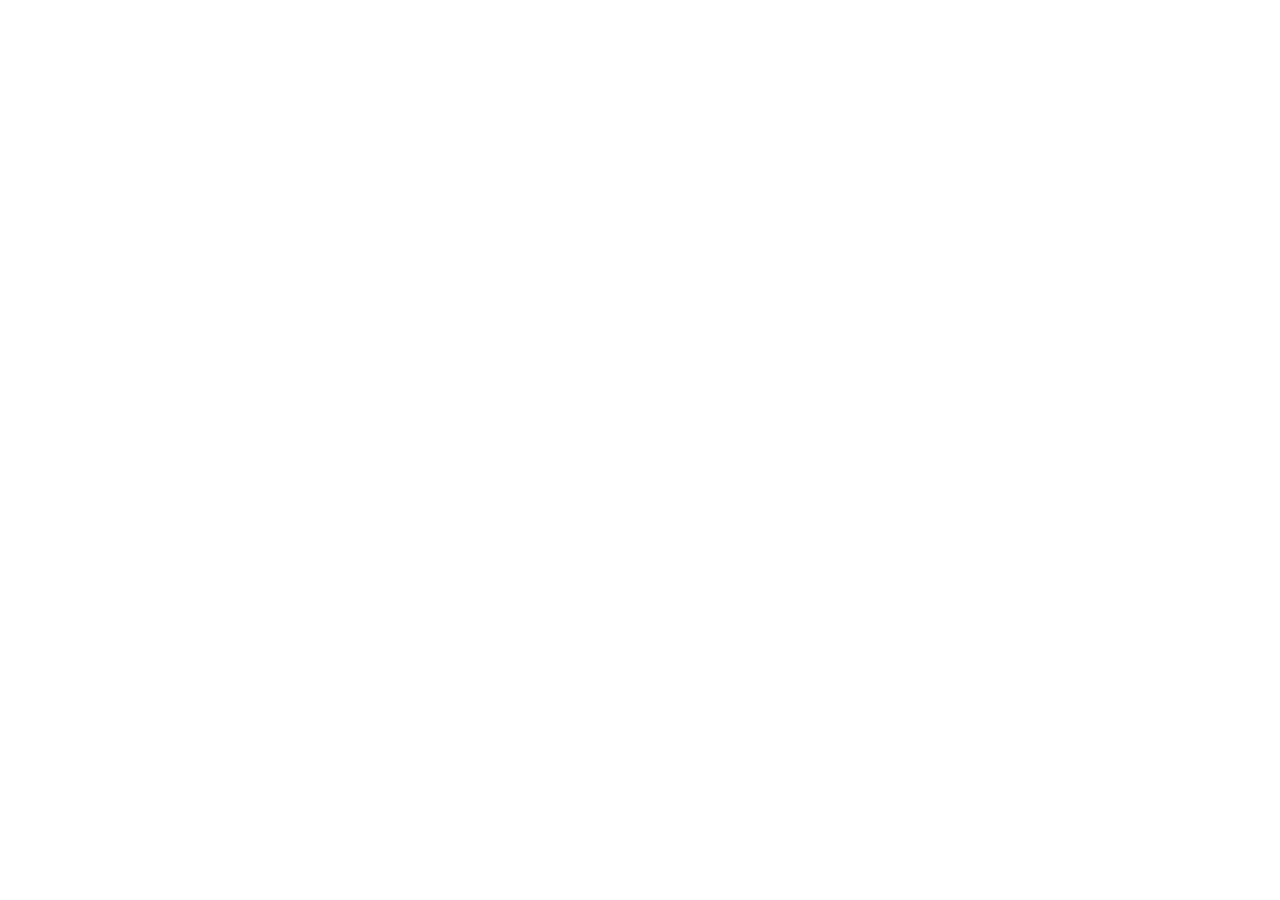
==== about.html @ 0ecd30cb "Init : création du dépôt, arborescence des fichiers et structureHTML de base" ====
<!DOCTYPE html>
<html lang="fr">
<head> 
<meta charset="UTF-8"> 
<meta name="viewport" content="width=device-width, initial-scale=1.0"> 
<title>about</title> 
<!-- Bootstrap 5 via CDN : feuille de style --> 
<link 
href="https://cdn.jsdelivr.net/npm/bootstrap@5.3.0/dist/css/bootstrap.min.css" 
rel="stylesheet"> 
<!-- Votre feuille de style personnelle --> 
<link rel="stylesheet" href="css/style.css">
</head>
<body> 
    <!-- Le contenu de la page sera ajoute ici --> 
    <!-- Bootstrap 5 via CDN : script JavaScript --> 
    <script 
    src="https://cdn.jsdelivr.net/npm/bootstrap@5.3.0/dist/js/bootstrap.bundle.min.js"
    ></script> 
    <!-- Votre script JavaScript --> 
    <script src="js/main.js"></script>
</body>
</html>
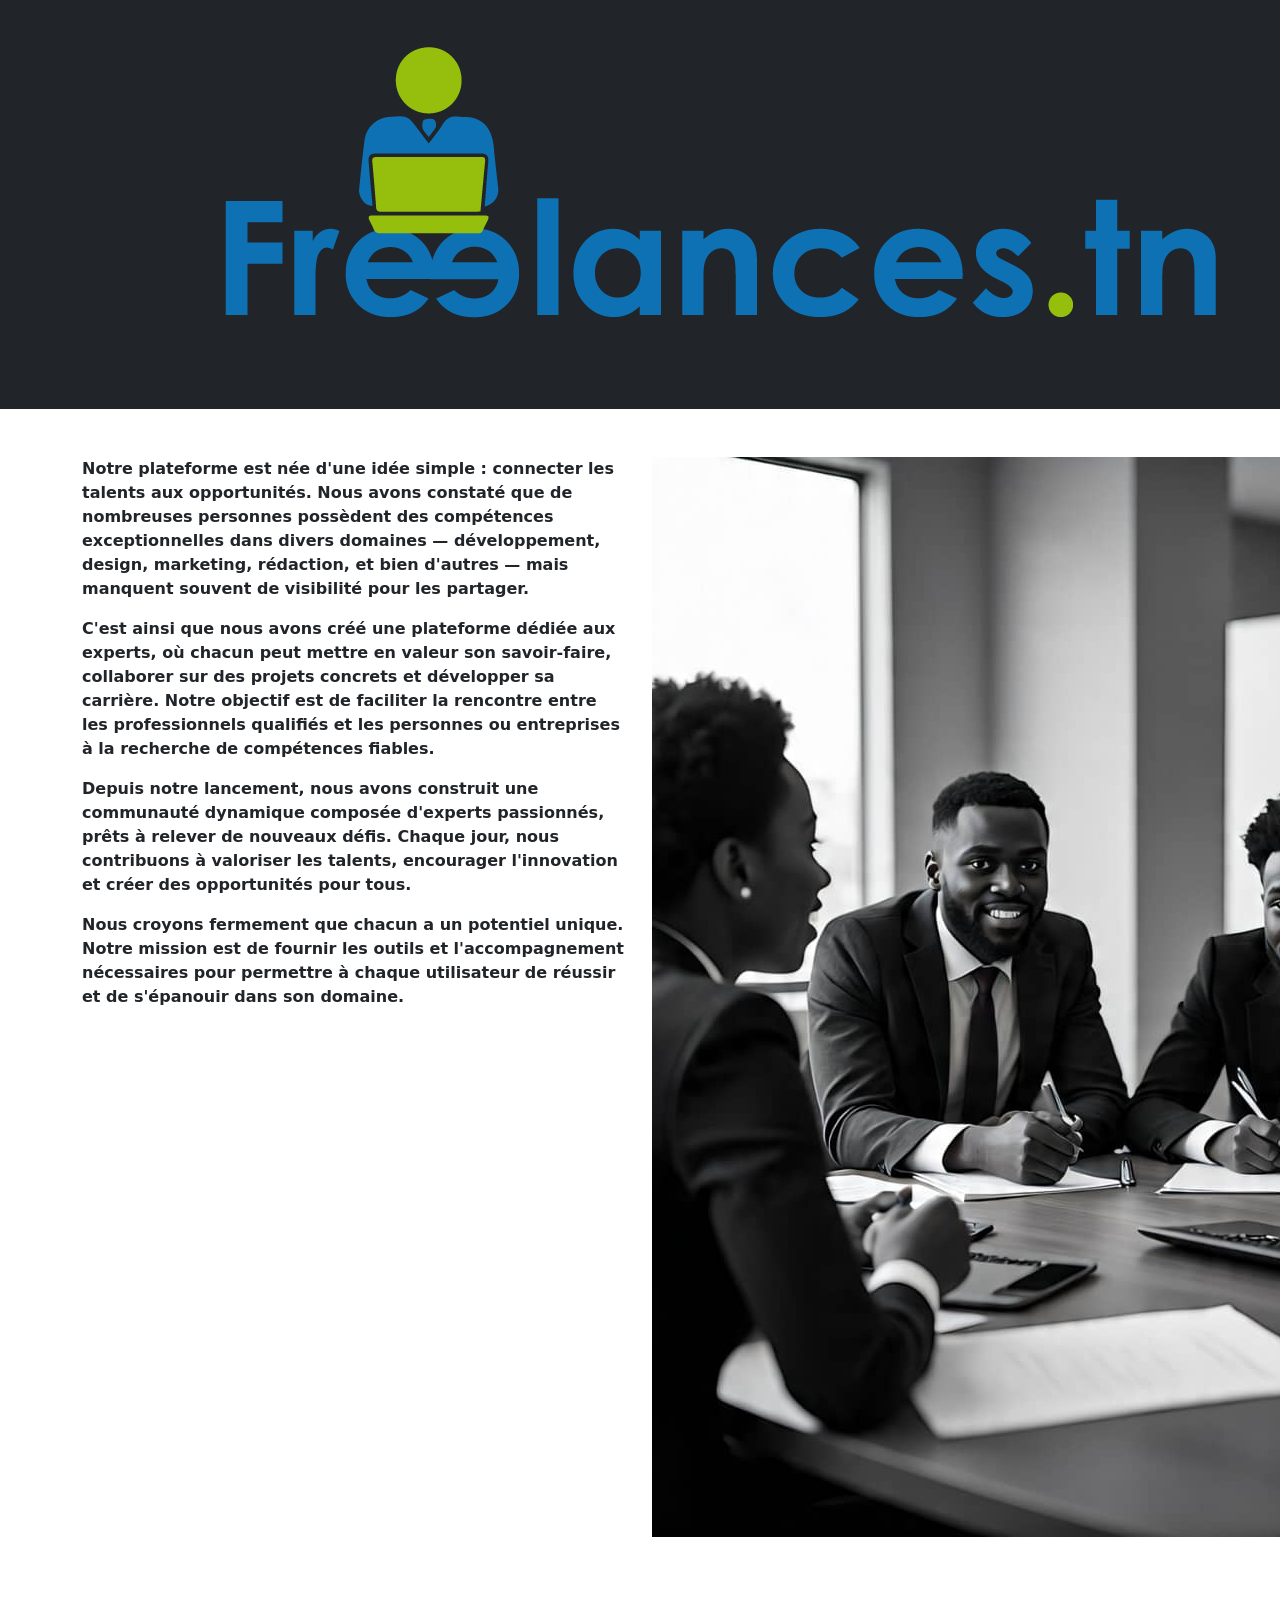
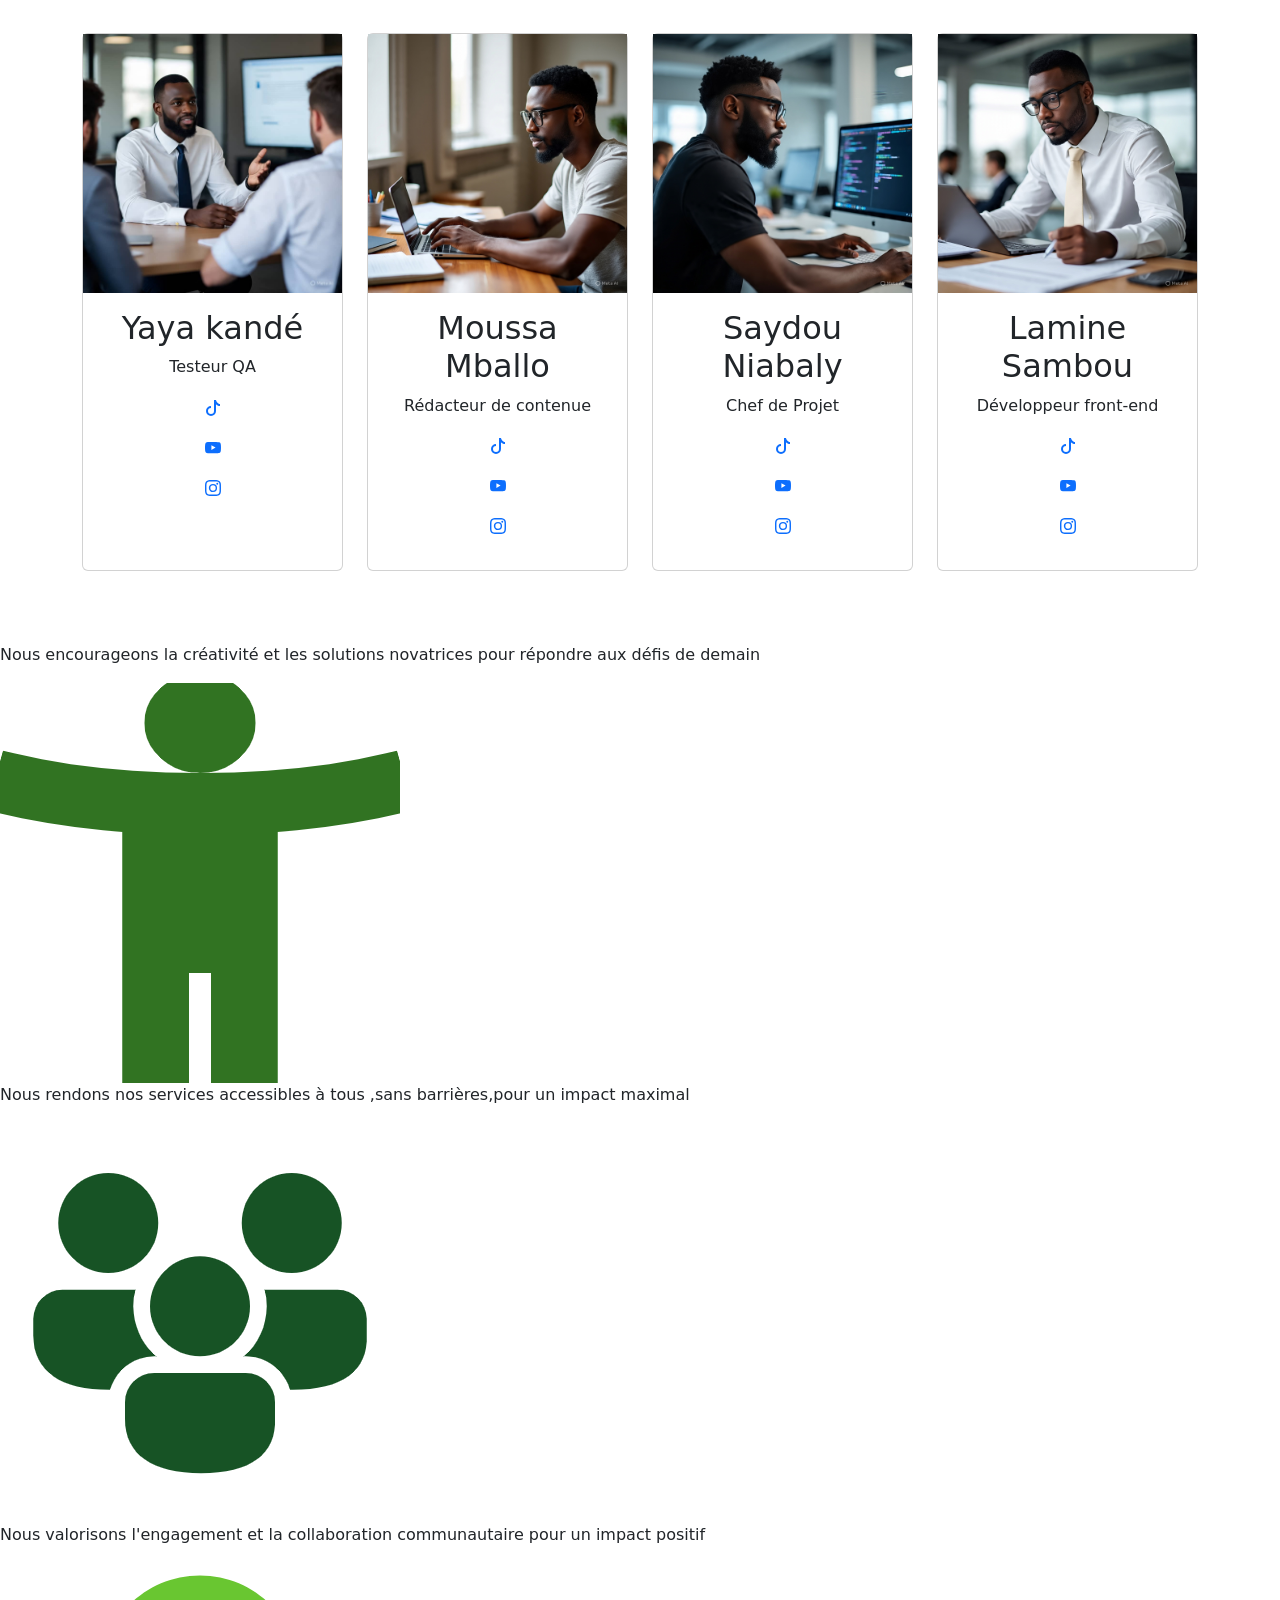
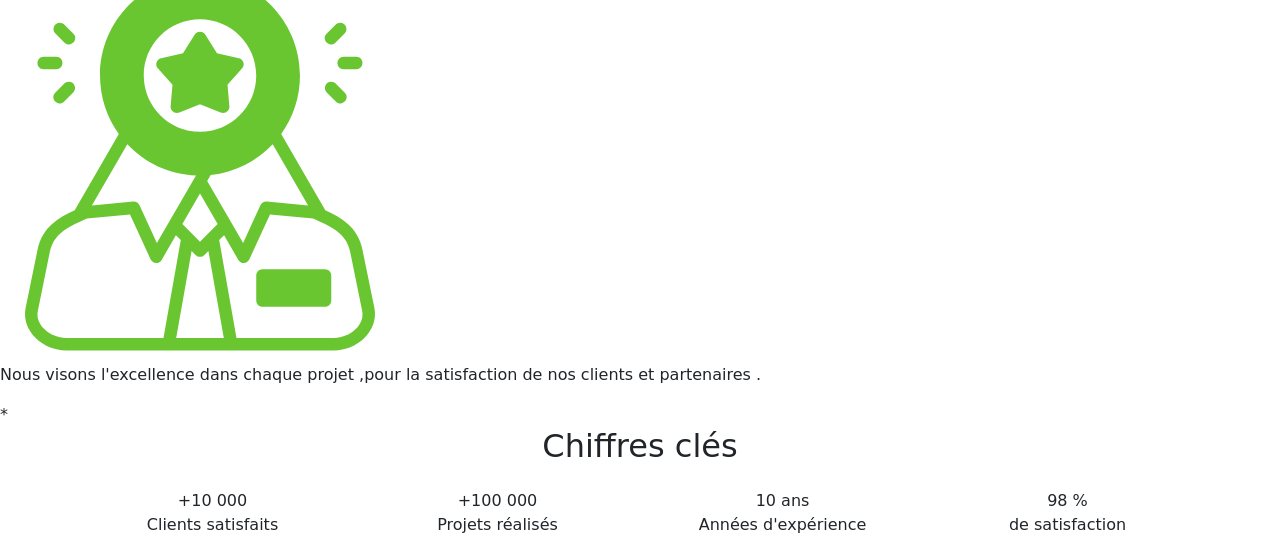
==== commit bcfbd256: "HTML : structure complète des 5 pages avec sections et contenutexte" ====
--- a/about.html
+++ b/about.html
@@ -13,7 +13,153 @@
 </head>
 <body> 
     <!-- Le contenu de la page sera ajoute ici --> 
-    <!-- Bootstrap 5 via CDN : script JavaScript --> 
+     <nav class="navbar navbar-expand-lg navbar-dark bg-dark"> 
+<div class="container"> 
+<img src="images/logo-freelance.webp" alt="">
+<a class="navbar-brand" href="index.html"> Rejoindre AfriTalent AfriTalent</a> 
+<button class="navbar-toggler" type="button" 
+data-bs-toggle="collapse" 
+data-bs-target="#navMenu" 
+aria-controls="navMenu" 
+aria-expanded="false" 
+aria-label="Toggle navigation"> 
+<span class="navbar-toggler-icon"></span> 
+</button> 
+<div class="collapse navbar-collapse" id="navMenu"> 
+<ul class="navbar-nav ms-auto"> 
+<li class="nav-item"><a class="nav-link active" 
+href="index.html">Accueil</a></li> 
+<li class="nav-item"><a class="nav-link" 
+href="freelances.html">Freelances</a></li> 
+<li class="nav-item"><a class="nav-link" 
+href="tarifs.html">Tarifs</a></li> 
+<li class="nav-item"><a class="nav-link" href="about.html">A propos</a></li> 
+<li class="nav-item"><a class="nav-link" href="contact.html">Contact</a></li>
+<li class="nav-item"><a class="nav-link" href="contact.html">Blog</a></li>
+</ul> 
+</div> 
+</div> 
+</nav> 
+ <section id="histoire">
+    <div class="container py-5">
+        <div class="row">
+            <div class="col-md-6" px-4>
+                <p>
+                   <strong> Notre plateforme est née d'une idée simple : connecter les talents aux opportunités. Nous avons constaté que de nombreuses personnes possèdent des compétences exceptionnelles dans divers domaines — développement, design, marketing, rédaction, et bien d'autres — mais manquent souvent de visibilité pour les partager.</strong>
+                </p>
+                <p>
+                    <strong>C'est ainsi que nous avons créé une plateforme dédiée aux experts, où chacun peut mettre en valeur son savoir-faire, collaborer sur des projets concrets et développer sa carrière. Notre objectif est de faciliter la rencontre entre les professionnels qualifiés et les personnes ou entreprises à la recherche de compétences fiables.</strong>
+                </p>
+                <p>
+                    <strong>Depuis notre lancement, nous avons construit une communauté dynamique composée d'experts passionnés, prêts à relever de nouveaux défis. Chaque jour, nous contribuons à valoriser les talents, encourager l'innovation et créer des opportunités pour tous.</strong>
+                </p>
+                <p>
+                    <strong>Nous croyons fermement que chacun a un potentiel unique. Notre mission est de fournir les outils et l'accompagnement nécessaires pour permettre à chaque utilisateur de réussir et de s'épanouir dans son domaine.</strong>
+                </p>
+            </div>
+            <div class="col-md-6">
+                <img src="images/WhatsApp.jpeg" alt="notre histoire">
+            </div>
+        </div>
+    </div>
+    
+</section> 
+<section id="equipe" class="container py-5">
+    <div class="row">
+        <div class="col-md-3">
+        <div class="card h-100 text-center">
+            <img src="images/chef.jpeg" alt="">
+            <div class="card-body">
+            <h2 class="card-title">Yaya kandé</h2>
+            <p>Testeur QA </p>
+            <p><a href="http://tiktok.com/@elhadji178_"><svg xmlns="http://www.w3.org/2000/svg" width="16" height="16" fill="currentColor" class="bi bi-tiktok" viewBox="0 0 16 16"><path d="M9 0h1.98c.144.715.54 1.617 1.235 2.512C12.895 3.389 13.797 4 15 4v2c-1.753 0-3.07-.814-4-1.829V11a5 5 0 1 1-5-5v2a3 3 0 1 0 3 3z"/></svg></a></p>
+             <p><a href="https://youtube.com/@elhadjisane9866?si=E1Z37ORO1qapMRVF"><svg xmlns="http://www.w3.org/2000/svg" width="16" height="16" fill="currentColor" class="bi bi-youtube" viewBox="0 0 16 16"><path d="M8.051 1.999h.089c.822.003 4.987.033 6.11.335a2.01 2.01 0 0 1 1.415 1.42c.101.38.172.883.22 1.402l.01.104.022.26.008.104c.065.914.073 1.77.074 1.957v.075c-.001.194-.01 1.108-.082 2.06l-.008.105-.009.104c-.05.572-.124 1.14-.235 1.558a2.01 2.01 0 0 1-1.415 1.42c-1.16.312-5.569.334-6.18.335h-.142c-.309 0-1.587-.006-2.927-.052l-.17-.006-.087-.004-.171-.007-.171-.007c-1.11-.049-2.167-.128-2.654-.26a2.01 2.01 0 0 1-1.415-1.419c-.111-.417-.185-.986-.235-1.558L.09 9.82l-.008-.104A31 31 0 0 1 0 7.68v-.123c.002-.215.01-.958.064-1.778l.007-.103.003-.052.008-.104.022-.26.01-.104c.048-.519.119-1.023.22-1.402a2.01 2.01 0 0 1 1.415-1.42c.487-.13 1.544-.21 2.654-.26l.17-.007.172-.006.086-.003.171-.007A100 100 0 0 1 7.858 2zM6.4 5.209v4.818l4.157-2.408z"/></svg></a></p>
+            <p><a href="https://www.instagram.com/elhadjisane466"><svg xmlns="http://www.w3.org/2000/svg" width="16" height="16" fill="currentColor" class="bi bi-instagram" viewBox="0 0 16 16"><path d="M8 0C5.829 0 5.556.01 4.703.048 3.85.088 3.269.222 2.76.42a3.9 3.9 0 0 0-1.417.923A3.9 3.9 0 0 0 .42 2.76C.222 3.268.087 3.85.048 4.7.01 5.555 0 5.827 0 8.001c0 2.172.01 2.444.048 3.297.04.852.174 1.433.372 1.942.205.526.478.972.923 1.417.444.445.89.719 1.416.923.51.198 1.09.333 1.942.372C5.555 15.99 5.827 16 8 16s2.444-.01 3.298-.048c.851-.04 1.434-.174 1.943-.372a3.9 3.9 0 0 0 1.416-.923c.445-.445.718-.891.923-1.417.197-.509.332-1.09.372-1.942C15.99 10.445 16 10.173 16 8s-.01-2.445-.048-3.299c-.04-.851-.175-1.433-.372-1.941a3.9 3.9 0 0 0-.923-1.417A3.9 3.9 0 0 0 13.24.42c-.51-.198-1.092-.333-1.943-.372C10.443.01 10.172 0 7.998 0zm-.717 1.442h.718c2.136 0 2.389.007 3.232.046.78.035 1.204.166 1.486.275.373.145.64.319.92.599s.453.546.598.92c.11.281.24.705.275 1.485.039.843.047 1.096.047 3.231s-.008 2.389-.047 3.232c-.035.78-.166 1.203-.275 1.485a2.5 2.5 0 0 1-.599.919c-.28.28-.546.453-.92.598-.28.11-.704.24-1.485.276-.843.038-1.096.047-3.232.047s-2.39-.009-3.233-.047c-.78-.036-1.203-.166-1.485-.276a2.5 2.5 0 0 1-.92-.598 2.5 2.5 0 0 1-.6-.92c-.109-.281-.24-.705-.275-1.485-.038-.843-.046-1.096-.046-3.233s.008-2.388.046-3.231c.036-.78.166-1.204.276-1.486.145-.373.319-.64.599-.92s.546-.453.92-.598c.282-.11.705-.24 1.485-.276.738-.034 1.024-.044 2.515-.045zm4.988 1.328a.96.96 0 1 0 0 1.92.96.96 0 0 0 0-1.92m-4.27 1.122a4.109 4.109 0 1 0 0 8.217 4.109 4.109 0 0 0 0-8.217m0 1.441a2.667 2.667 0 1 1 0 5.334 2.667 2.667 0 0 1 0-5.334"/></svg></a></p>
+            </div>
+        </div>
+        </div>
+        <div class="col-md-3 ">
+        <div class="card h-100 text-center">
+            <img src="images/3.jpeg" alt="">
+            <div class="card-body">
+            <h2 class="card-title">Moussa Mballo</h2>
+            <p>Rédacteur de contenue </p>
+                <p><a href="http://tiktok.com/@elhadji178_"><svg xmlns="http://www.w3.org/2000/svg" width="16" height="16" fill="currentColor" class="bi bi-tiktok" viewBox="0 0 16 16"><path d="M9 0h1.98c.144.715.54 1.617 1.235 2.512C12.895 3.389 13.797 4 15 4v2c-1.753 0-3.07-.814-4-1.829V11a5 5 0 1 1-5-5v2a3 3 0 1 0 3 3z"/></svg></a></p>
+             <p><a href="https://youtube.com/@elhadjisane9866?si=E1Z37ORO1qapMRVF"><svg xmlns="http://www.w3.org/2000/svg" width="16" height="16" fill="currentColor" class="bi bi-youtube" viewBox="0 0 16 16"><path d="M8.051 1.999h.089c.822.003 4.987.033 6.11.335a2.01 2.01 0 0 1 1.415 1.42c.101.38.172.883.22 1.402l.01.104.022.26.008.104c.065.914.073 1.77.074 1.957v.075c-.001.194-.01 1.108-.082 2.06l-.008.105-.009.104c-.05.572-.124 1.14-.235 1.558a2.01 2.01 0 0 1-1.415 1.42c-1.16.312-5.569.334-6.18.335h-.142c-.309 0-1.587-.006-2.927-.052l-.17-.006-.087-.004-.171-.007-.171-.007c-1.11-.049-2.167-.128-2.654-.26a2.01 2.01 0 0 1-1.415-1.419c-.111-.417-.185-.986-.235-1.558L.09 9.82l-.008-.104A31 31 0 0 1 0 7.68v-.123c.002-.215.01-.958.064-1.778l.007-.103.003-.052.008-.104.022-.26.01-.104c.048-.519.119-1.023.22-1.402a2.01 2.01 0 0 1 1.415-1.42c.487-.13 1.544-.21 2.654-.26l.17-.007.172-.006.086-.003.171-.007A100 100 0 0 1 7.858 2zM6.4 5.209v4.818l4.157-2.408z"/></svg></a></p>
+            <p><a href="https://www.instagram.com/elhadjisane466"><svg xmlns="http://www.w3.org/2000/svg" width="16" height="16" fill="currentColor" class="bi bi-instagram" viewBox="0 0 16 16"><path d="M8 0C5.829 0 5.556.01 4.703.048 3.85.088 3.269.222 2.76.42a3.9 3.9 0 0 0-1.417.923A3.9 3.9 0 0 0 .42 2.76C.222 3.268.087 3.85.048 4.7.01 5.555 0 5.827 0 8.001c0 2.172.01 2.444.048 3.297.04.852.174 1.433.372 1.942.205.526.478.972.923 1.417.444.445.89.719 1.416.923.51.198 1.09.333 1.942.372C5.555 15.99 5.827 16 8 16s2.444-.01 3.298-.048c.851-.04 1.434-.174 1.943-.372a3.9 3.9 0 0 0 1.416-.923c.445-.445.718-.891.923-1.417.197-.509.332-1.09.372-1.942C15.99 10.445 16 10.173 16 8s-.01-2.445-.048-3.299c-.04-.851-.175-1.433-.372-1.941a3.9 3.9 0 0 0-.923-1.417A3.9 3.9 0 0 0 13.24.42c-.51-.198-1.092-.333-1.943-.372C10.443.01 10.172 0 7.998 0zm-.717 1.442h.718c2.136 0 2.389.007 3.232.046.78.035 1.204.166 1.486.275.373.145.64.319.92.599s.453.546.598.92c.11.281.24.705.275 1.485.039.843.047 1.096.047 3.231s-.008 2.389-.047 3.232c-.035.78-.166 1.203-.275 1.485a2.5 2.5 0 0 1-.599.919c-.28.28-.546.453-.92.598-.28.11-.704.24-1.485.276-.843.038-1.096.047-3.232.047s-2.39-.009-3.233-.047c-.78-.036-1.203-.166-1.485-.276a2.5 2.5 0 0 1-.92-.598 2.5 2.5 0 0 1-.6-.92c-.109-.281-.24-.705-.275-1.485-.038-.843-.046-1.096-.046-3.233s.008-2.388.046-3.231c.036-.78.166-1.204.276-1.486.145-.373.319-.64.599-.92s.546-.453.92-.598c.282-.11.705-.24 1.485-.276.738-.034 1.024-.044 2.515-.045zm4.988 1.328a.96.96 0 1 0 0 1.92.96.96 0 0 0 0-1.92m-4.27 1.122a4.109 4.109 0 1 0 0 8.217 4.109 4.109 0 0 0 0-8.217m0 1.441a2.667 2.667 0 1 1 0 5.334 2.667 2.667 0 0 1 0-5.334"/></svg></a></p>
+            
+            </div>
+        </div>
+        </div>
+        <div class="col-md-3 ">
+        <div class="card h-100 text-center">
+            <img src="images/1.jpeg" alt="">
+            <div class="card-body">
+            <h2 class="card-title">Saydou Niabaly</h2>
+            <p>Chef de Projet </p>
+                <p><a href="http://tiktok.com/@elhadji178_"><svg xmlns="http://www.w3.org/2000/svg" width="16" height="16" fill="currentColor" class="bi bi-tiktok" viewBox="0 0 16 16"><path d="M9 0h1.98c.144.715.54 1.617 1.235 2.512C12.895 3.389 13.797 4 15 4v2c-1.753 0-3.07-.814-4-1.829V11a5 5 0 1 1-5-5v2a3 3 0 1 0 3 3z"/></svg></a></p>
+             <p><a href="https://youtube.com/@elhadjisane9866?si=E1Z37ORO1qapMRVF"><svg xmlns="http://www.w3.org/2000/svg" width="16" height="16" fill="currentColor" class="bi bi-youtube" viewBox="0 0 16 16"><path d="M8.051 1.999h.089c.822.003 4.987.033 6.11.335a2.01 2.01 0 0 1 1.415 1.42c.101.38.172.883.22 1.402l.01.104.022.26.008.104c.065.914.073 1.77.074 1.957v.075c-.001.194-.01 1.108-.082 2.06l-.008.105-.009.104c-.05.572-.124 1.14-.235 1.558a2.01 2.01 0 0 1-1.415 1.42c-1.16.312-5.569.334-6.18.335h-.142c-.309 0-1.587-.006-2.927-.052l-.17-.006-.087-.004-.171-.007-.171-.007c-1.11-.049-2.167-.128-2.654-.26a2.01 2.01 0 0 1-1.415-1.419c-.111-.417-.185-.986-.235-1.558L.09 9.82l-.008-.104A31 31 0 0 1 0 7.68v-.123c.002-.215.01-.958.064-1.778l.007-.103.003-.052.008-.104.022-.26.01-.104c.048-.519.119-1.023.22-1.402a2.01 2.01 0 0 1 1.415-1.42c.487-.13 1.544-.21 2.654-.26l.17-.007.172-.006.086-.003.171-.007A100 100 0 0 1 7.858 2zM6.4 5.209v4.818l4.157-2.408z"/></svg></a></p>
+            <p><a href="https://www.instagram.com/elhadjisane466"><svg xmlns="http://www.w3.org/2000/svg" width="16" height="16" fill="currentColor" class="bi bi-instagram" viewBox="0 0 16 16"><path d="M8 0C5.829 0 5.556.01 4.703.048 3.85.088 3.269.222 2.76.42a3.9 3.9 0 0 0-1.417.923A3.9 3.9 0 0 0 .42 2.76C.222 3.268.087 3.85.048 4.7.01 5.555 0 5.827 0 8.001c0 2.172.01 2.444.048 3.297.04.852.174 1.433.372 1.942.205.526.478.972.923 1.417.444.445.89.719 1.416.923.51.198 1.09.333 1.942.372C5.555 15.99 5.827 16 8 16s2.444-.01 3.298-.048c.851-.04 1.434-.174 1.943-.372a3.9 3.9 0 0 0 1.416-.923c.445-.445.718-.891.923-1.417.197-.509.332-1.09.372-1.942C15.99 10.445 16 10.173 16 8s-.01-2.445-.048-3.299c-.04-.851-.175-1.433-.372-1.941a3.9 3.9 0 0 0-.923-1.417A3.9 3.9 0 0 0 13.24.42c-.51-.198-1.092-.333-1.943-.372C10.443.01 10.172 0 7.998 0zm-.717 1.442h.718c2.136 0 2.389.007 3.232.046.78.035 1.204.166 1.486.275.373.145.64.319.92.599s.453.546.598.92c.11.281.24.705.275 1.485.039.843.047 1.096.047 3.231s-.008 2.389-.047 3.232c-.035.78-.166 1.203-.275 1.485a2.5 2.5 0 0 1-.599.919c-.28.28-.546.453-.92.598-.28.11-.704.24-1.485.276-.843.038-1.096.047-3.232.047s-2.39-.009-3.233-.047c-.78-.036-1.203-.166-1.485-.276a2.5 2.5 0 0 1-.92-.598 2.5 2.5 0 0 1-.6-.92c-.109-.281-.24-.705-.275-1.485-.038-.843-.046-1.096-.046-3.233s.008-2.388.046-3.231c.036-.78.166-1.204.276-1.486.145-.373.319-.64.599-.92s.546-.453.92-.598c.282-.11.705-.24 1.485-.276.738-.034 1.024-.044 2.515-.045zm4.988 1.328a.96.96 0 1 0 0 1.92.96.96 0 0 0 0-1.92m-4.27 1.122a4.109 4.109 0 1 0 0 8.217 4.109 4.109 0 0 0 0-8.217m0 1.441a2.667 2.667 0 1 1 0 5.334 2.667 2.667 0 0 1 0-5.334"/></svg></a></p>
+            
+            </div>
+        </div>
+        </div>
+        <div class="col-md-3">
+        <div class="card h-100 text-center">
+            <img src="images/2.jpeg" alt="">
+            <div class="card-body">
+            <h2 class="card-title">Lamine Sambou</h2>
+            <p>Développeur front-end</p>
+                <p><a href="http://tiktok.com/@elhadji178_"><svg xmlns="http://www.w3.org/2000/svg" width="16" height="16" fill="currentColor" class="bi bi-tiktok" viewBox="0 0 16 16"><path d="M9 0h1.98c.144.715.54 1.617 1.235 2.512C12.895 3.389 13.797 4 15 4v2c-1.753 0-3.07-.814-4-1.829V11a5 5 0 1 1-5-5v2a3 3 0 1 0 3 3z"/></svg></a></p>
+             <p><a href="https://youtube.com/@elhadjisane9866?si=E1Z37ORO1qapMRVF"><svg xmlns="http://www.w3.org/2000/svg" width="16" height="16" fill="currentColor" class="bi bi-youtube" viewBox="0 0 16 16"><path d="M8.051 1.999h.089c.822.003 4.987.033 6.11.335a2.01 2.01 0 0 1 1.415 1.42c.101.38.172.883.22 1.402l.01.104.022.26.008.104c.065.914.073 1.77.074 1.957v.075c-.001.194-.01 1.108-.082 2.06l-.008.105-.009.104c-.05.572-.124 1.14-.235 1.558a2.01 2.01 0 0 1-1.415 1.42c-1.16.312-5.569.334-6.18.335h-.142c-.309 0-1.587-.006-2.927-.052l-.17-.006-.087-.004-.171-.007-.171-.007c-1.11-.049-2.167-.128-2.654-.26a2.01 2.01 0 0 1-1.415-1.419c-.111-.417-.185-.986-.235-1.558L.09 9.82l-.008-.104A31 31 0 0 1 0 7.68v-.123c.002-.215.01-.958.064-1.778l.007-.103.003-.052.008-.104.022-.26.01-.104c.048-.519.119-1.023.22-1.402a2.01 2.01 0 0 1 1.415-1.42c.487-.13 1.544-.21 2.654-.26l.17-.007.172-.006.086-.003.171-.007A100 100 0 0 1 7.858 2zM6.4 5.209v4.818l4.157-2.408z"/></svg></a></p>
+            <p><a href="https://www.instagram.com/elhadjisane466"><svg xmlns="http://www.w3.org/2000/svg" width="16" height="16" fill="currentColor" class="bi bi-instagram" viewBox="0 0 16 16"><path d="M8 0C5.829 0 5.556.01 4.703.048 3.85.088 3.269.222 2.76.42a3.9 3.9 0 0 0-1.417.923A3.9 3.9 0 0 0 .42 2.76C.222 3.268.087 3.85.048 4.7.01 5.555 0 5.827 0 8.001c0 2.172.01 2.444.048 3.297.04.852.174 1.433.372 1.942.205.526.478.972.923 1.417.444.445.89.719 1.416.923.51.198 1.09.333 1.942.372C5.555 15.99 5.827 16 8 16s2.444-.01 3.298-.048c.851-.04 1.434-.174 1.943-.372a3.9 3.9 0 0 0 1.416-.923c.445-.445.718-.891.923-1.417.197-.509.332-1.09.372-1.942C15.99 10.445 16 10.173 16 8s-.01-2.445-.048-3.299c-.04-.851-.175-1.433-.372-1.941a3.9 3.9 0 0 0-.923-1.417A3.9 3.9 0 0 0 13.24.42c-.51-.198-1.092-.333-1.943-.372C10.443.01 10.172 0 7.998 0zm-.717 1.442h.718c2.136 0 2.389.007 3.232.046.78.035 1.204.166 1.486.275.373.145.64.319.92.599s.453.546.598.92c.11.281.24.705.275 1.485.039.843.047 1.096.047 3.231s-.008 2.389-.047 3.232c-.035.78-.166 1.203-.275 1.485a2.5 2.5 0 0 1-.599.919c-.28.28-.546.453-.92.598-.28.11-.704.24-1.485.276-.843.038-1.096.047-3.232.047s-2.39-.009-3.233-.047c-.78-.036-1.203-.166-1.485-.276a2.5 2.5 0 0 1-.92-.598 2.5 2.5 0 0 1-.6-.92c-.109-.281-.24-.705-.275-1.485-.038-.843-.046-1.096-.046-3.233s.008-2.388.046-3.231c.036-.78.166-1.204.276-1.486.145-.373.319-.64.599-.92s.546-.453.92-.598c.282-.11.705-.24 1.485-.276.738-.034 1.024-.044 2.515-.045zm4.988 1.328a.96.96 0 1 0 0 1.92.96.96 0 0 0 0-1.92m-4.27 1.122a4.109 4.109 0 1 0 0 8.217 4.109 4.109 0 0 0 0-8.217m0 1.441a2.667 2.667 0 1 1 0 5.334 2.667 2.667 0 0 1 0-5.334"/></svg></a></p>
+            
+            </div>
+        </div>
+        </div>
+    </div>
+</section>
+<section id="NosValeurs">
+    <div id="Innovation">
+        <img src="images/ino.pn" alt="">
+        <p>Nous encourageons la créativité et les solutions novatrices pour répondre aux défis de demain</p>
+    </div>
+    <div id="Accessibilité">
+        <img src="images/acce.png" alt="">
+        <p>Nous rendons nos services accessibles à tous ,sans barrières,pour un impact maximal</p>
+    </div>
+    <div id="Communauté">
+        <img src="images/commi.png" alt="">
+        <p>Nous valorisons l'engagement et la collaboration communautaire pour  un impact positif</p>
+    </div >
+    <div id="Excellence">
+        <img src="images/exce.png" alt="">
+        <p>Nous visons l'excellence dans chaque projet ,pour la satisfaction de nos clients et partenaires .</p>
+    </div>
+</section>*
+<section id="chiffres">
+     <div class="container">
+    <h2 class="text-center mb-4">Chiffres clés</h2>
+    <div class="row g-4 text-center">
+      <div class="col-md-3">
+        <div class="counter" data-target="1000">+10 000</div>
+        <p>Clients satisfaits</p>
+      </div>
+      <div class="col-md-3">
+        <div class="counter" data-target="500">+100 000</div>
+        <p>Projets réalisés</p>
+      </div>
+      <div class="col-md-3">
+        <div class="counter" data-target="10">10 ans </div>
+        <p>Années d'expérience</p>
+      </div>
+      <div class="col-md-3">
+        <div class="counter" data-target="98">98 % </div>
+        <p>de satisfaction</p>
+      </div>
+    </div>
+  </div>
+</section>
     <script 
     src="https://cdn.jsdelivr.net/npm/bootstrap@5.3.0/dist/js/bootstrap.bundle.min.js"
     ></script> 
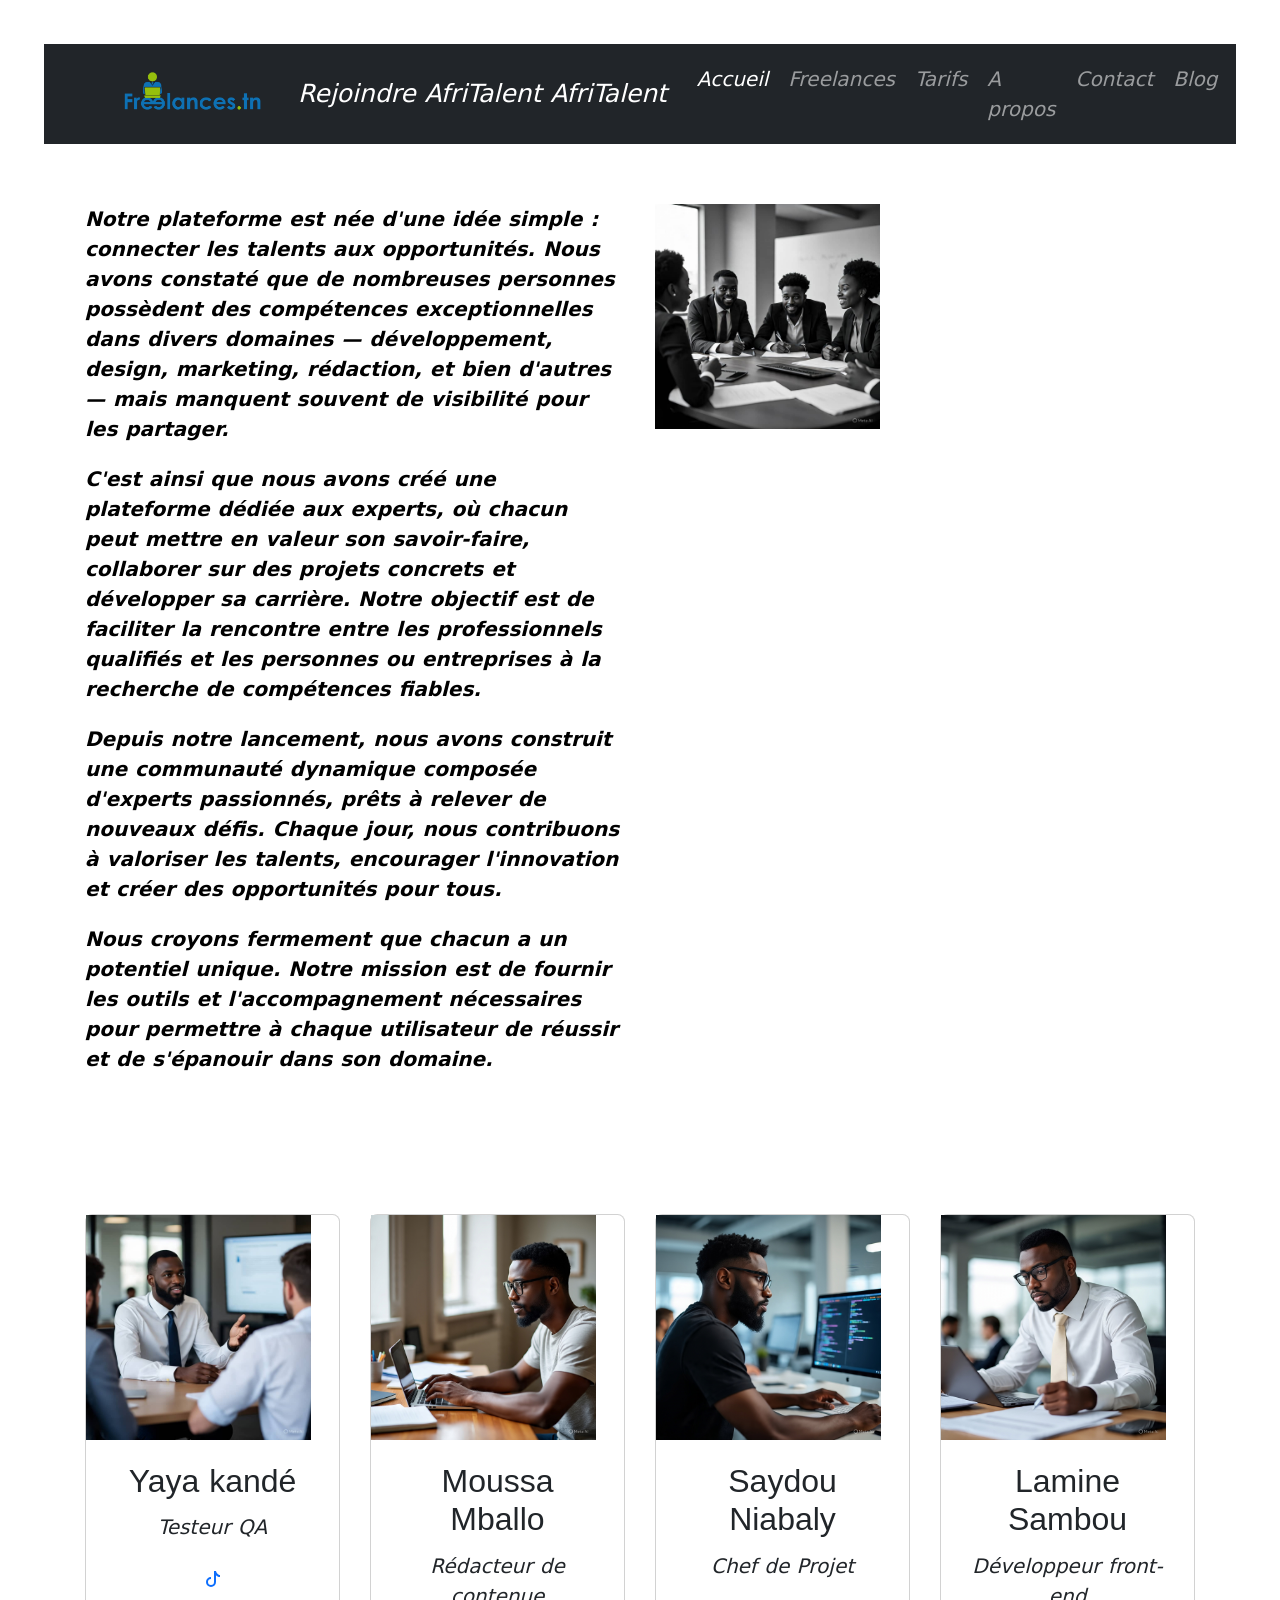
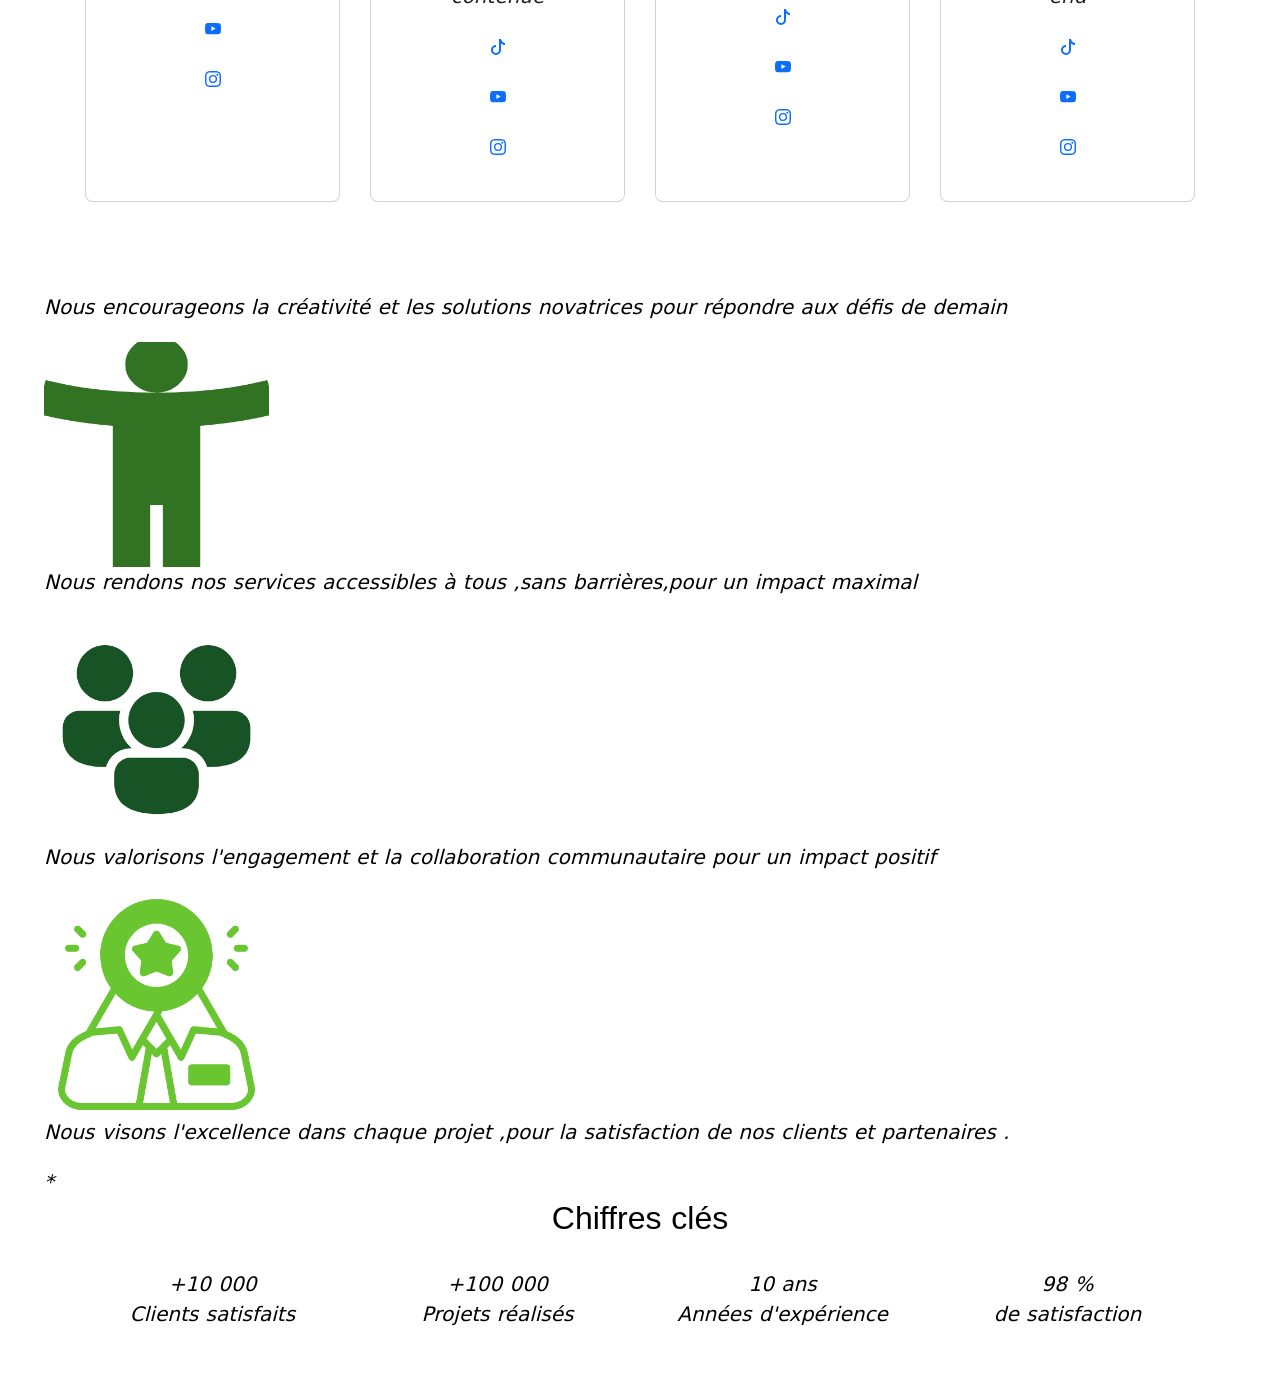
==== commit 947a907d: "CSS : variables, typographie, layout général et styles de base" ====
--- a/about.html
+++ b/about.html
@@ -4,6 +4,12 @@
 <meta charset="UTF-8"> 
 <meta name="viewport" content="width=device-width, initial-scale=1.0"> 
 <title>about</title> 
+<link rel="preconnect" href="https://fonts.googleapis.com">
+<link rel="preconnect" href="https://fonts.gstatic.com" crossorigin>
+<link href="https://fonts.googleapis.com/css2?family=Boldonse&family=Changa+One:ital@0;1&family=Gravitas+One&family=Inconsolata:wght@200..900&family=Inter:ital,opsz,wght@0,14..32,100..900;1,14..32,100..900&family=Playwrite+IE:wght@100..400&family=Rubik:ital,wght@0,300..900;1,300..900&family=Saira+Stencil:ital,wght@0,100..900;1,100..900&display=swap" rel="stylesheet">
+<link rel="preconnect" href="https://fonts.googleapis.com">
+<link rel="preconnect" href="https://fonts.gstatic.com" crossorigin>
+<link href="https://fonts.googleapis.com/css2?family=Boldonse&family=Changa+One:ital@0;1&family=Gravitas+One&family=Inter:ital,opsz,wght@0,14..32,100..900;1,14..32,100..900&family=Playwrite+IE:wght@100..400&family=Rubik:ital,wght@0,300..900;1,300..900&family=Saira+Stencil:ital,wght@0,100..900;1,100..900&display=swap" rel="stylesheet">
 <!-- Bootstrap 5 via CDN : feuille de style --> 
 <link 
 href="https://cdn.jsdelivr.net/npm/bootstrap@5.3.0/dist/css/bootstrap.min.css" 
@@ -15,7 +21,7 @@
     <!-- Le contenu de la page sera ajoute ici --> 
      <nav class="navbar navbar-expand-lg navbar-dark bg-dark"> 
 <div class="container"> 
-<img src="images/logo-freelance.webp" alt="">
+<img src="images/logo-freelance.webp" alt="" id="lognav">
 <a class="navbar-brand" href="index.html"> Rejoindre AfriTalent AfriTalent</a> 
 <button class="navbar-toggler" type="button" 
 data-bs-toggle="collapse" 
--- a/css/style.css
+++ b/css/style.css
@@ -0,0 +1,81 @@
+/* COMMIT 3 */
+*{
+    margin: 0;
+}
+:root{
+     
+     font-size: 20px;
+     padding: 20px;
+     justify-content: center;
+     font-family: 'Segoe UI', Tahoma, Geneva, Verdana, sans-serif;
+     word-spacing: 1px;
+     /* font-style: italic; */
+     font-family: "Saira Stencil", sans-serif;
+  font-optical-sizing: auto;
+  font-weight: <weight>;
+  font-style: italic;
+  font-variation-settings:
+    "wdth" 100;
+     
+}
+#lognav{
+    width: 173px;
+    margin: 0 20px ;
+}
+div img{
+    width: 225px;
+}
+h1{
+    color: blue;
+    text-align: center;
+    padding: 1px;
+    margin:10px ;
+    font-size: 50px;
+    font-family: "Saira Stencil", sans-serif;
+  font-optical-sizing: auto;
+  font-weight: <weight>;
+  font-style: normal;
+  font-variation-settings:
+    "wdth" 100;
+    
+}
+h2{
+    color: black;
+    padding: 2px;
+    text-align: center;
+    font-size: 1.6em;
+    font-family: "Saira Stencil", sans-serif;
+  font-optical-sizing: auto;
+  font-weight: <weight>;
+  font-style: normal;
+  font-variation-settings:
+    "wdth" 100;
+}
+h3{
+    font-family: "Saira Stencil", sans-serif;
+  font-optical-sizing: auto;
+  font-weight: <weight>;
+  font-style: normal;
+  font-variation-settings:
+    "wdth" 100;
+}
+h4{
+    font-family: "Saira Stencil", sans-serif;
+  font-optical-sizing: auto;
+  font-weight: <weight>;
+  font-style: normal;
+  font-variation-settings:
+    "wdth" 100;
+}
+body{
+    color: black;
+    padding: 23px;
+    margin: 1px;
+}
+.navbar{
+    position: sticky;top:0;
+    backdrop-filter: blur(45px);
+}
+a{
+    text-decoration: none;
+}
